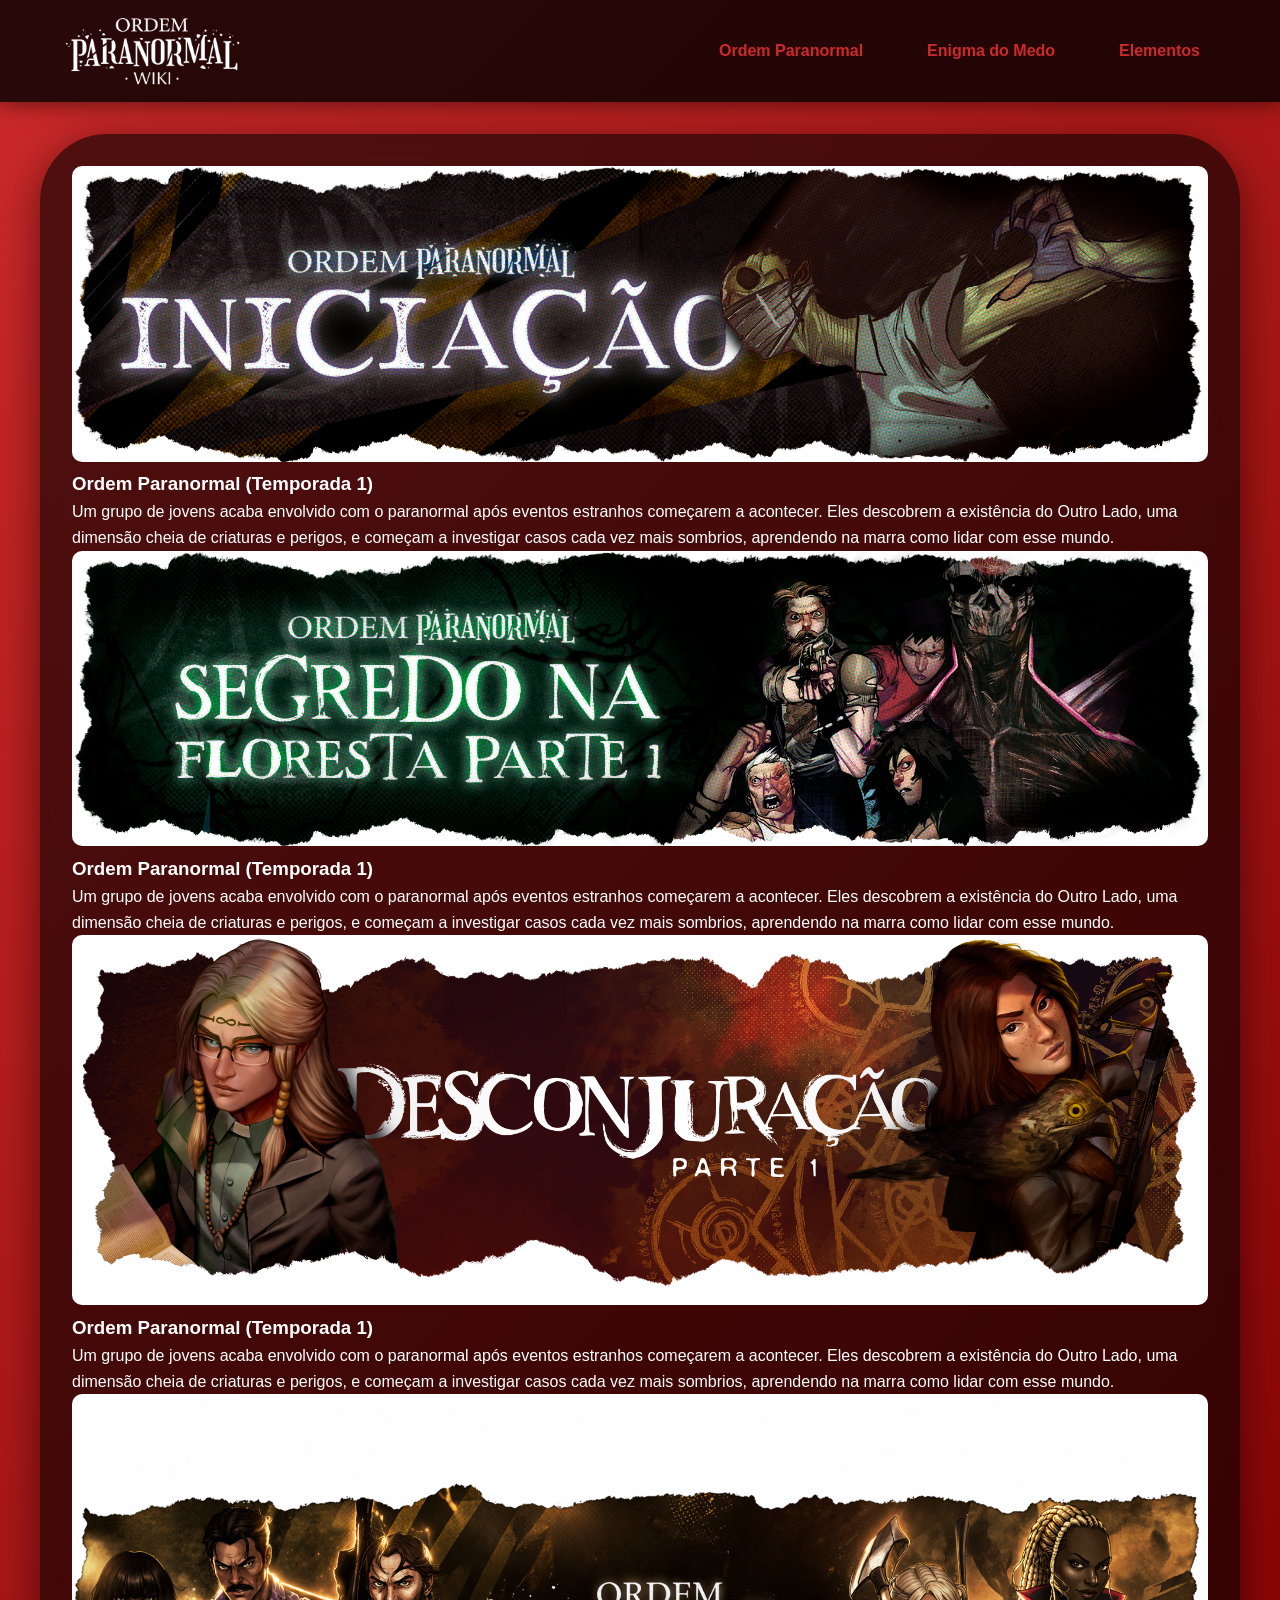
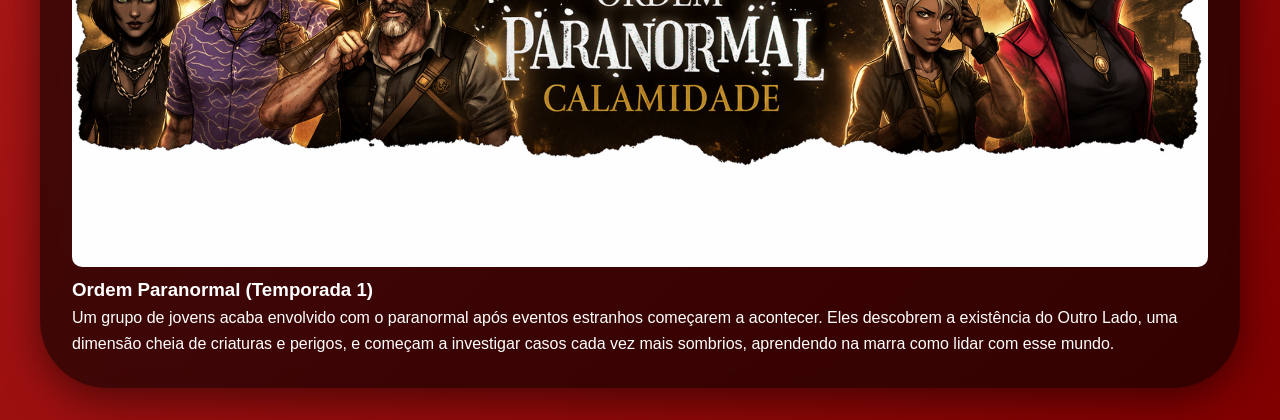
==== campanhas.html @ c6992877 "acerto dos itens do site" ====
<!DOCTYPE html>
<html lang="pt-BR">
  <head>
    <meta charset="UTF-8" />
    <meta name="viewport" content="width=device-width, initial-scale=1.0" />
    <link rel="stylesheet" href="css/style.css">
     <link rel="icon" href="img/Logo_Ordo_Realitas-removebg-preview.png">
    <title>Ordem Paranormal Wiki</title>
  </head>

<body>
    <header>
        <img src="img/Site-logo.webp" alt="OrdemParanormalLogo">
        <nav>
            <a href="index.html">Ordem Paranormal</a>
            <a href="enigma_do_medo.html">Enigma do Medo</a>
            <a href="elementos.html">Elementos</a>
        </nav>
    </header>
    <main>
        <div class="season-card card-iniciacao">
        <img src="img/iniciacao.png" alt="Logo primeira temporada">
        <div class="card-body">
          <h3>Ordem Paranormal (Temporada 1)</h3>
          <p>Um grupo de jovens acaba envolvido com o paranormal após eventos estranhos começarem a acontecer.
          Eles descobrem a existência do Outro Lado, uma dimensão cheia de criaturas e perigos, e começam a
          investigar casos cada vez mais sombrios, aprendendo na marra como lidar com esse mundo.</p>
        </div>
        </div>
        
        <div class="season-card card-segredo-na-floresta">
        <img src="img/segredo_na_floresta.png" alt="Logo primeira temporada">
        <div class="card-body">
          <h3>Ordem Paranormal (Temporada 1)</h3>
          <p>Um grupo de jovens acaba envolvido com o paranormal após eventos estranhos começarem a acontecer.
          Eles descobrem a existência do Outro Lado, uma dimensão cheia de criaturas e perigos, e começam a
          investigar casos cada vez mais sombrios, aprendendo na marra como lidar com esse mundo.</p>
        </div>
        </div>
        
        <div class="season-card card-desconjuracao">
        <img src="img/desconjuracao.png" alt="Logo primeira temporada">
        <div class="card-body">
          <h3>Ordem Paranormal (Temporada 1)</h3>
          <p>Um grupo de jovens acaba envolvido com o paranormal após eventos estranhos começarem a acontecer.
          Eles descobrem a existência do Outro Lado, uma dimensão cheia de criaturas e perigos, e começam a
          investigar casos cada vez mais sombrios, aprendendo na marra como lidar com esse mundo.</p>
        </div>
        </div>
        
        <div class="season-card card-calamidade">
        <img src="img/calamidadeS.png" alt="Logo primeira temporada">
        <div class="card-body">
          <h3>Ordem Paranormal (Temporada 1)</h3>
          <p>Um grupo de jovens acaba envolvido com o paranormal após eventos estranhos começarem a acontecer.
          Eles descobrem a existência do Outro Lado, uma dimensão cheia de criaturas e perigos, e começam a
          investigar casos cada vez mais sombrios, aprendendo na marra como lidar com esse mundo.</p>
        </div>
        </div>

    </main>
    <footer></footer>
</body>
</html>
---- css/style.css ----
*{
    margin: 0;
    padding: 0;
    box-sizing: border-box;
}
body{
    font-family: 'Segoe UI', Tahoma, Geneva, Verdana, sans-serif;
    line-height: 1.6; 
    color: #333; 
    background: linear-gradient(135deg,#cc2a2a 0%, #800000 100%); 
    min-height: 100vh;
}
header{
    background-color: rgba(0, 0, 0, 0.8);
    padding: 1rem 5%; 
    display: flex; 
    align-items: center; 
    justify-content: space-between;
    flex-wrap: wrap;
    gap: 1rem;
    box-shadow: 0 2px 20px rgba(0, 0, 0, 0.5);
    position: sticky;
    top: 0;
    z-index: 1000;
}
header img{
    height: 70px;
    width: auto;
    transition: transform 0.3s ease;
}
header img:hover{
    transform: scale(1.05);
}
/*===NAVEGAÇÃO nav===*/
nav{
    display: flex;
    gap: 2rem;
    flex-wrap: wrap;
}
nav a{
    text-decoration: none;
    color: #cc2a2a;
    font-weight: 600;
    padding: 0.5rem 1rem;
    border-radius: 25%;
    transition: all 0.3s ease;
    position: relative;
}
nav a:hover{
    background-color: #800000;
    color: white;
    transform: translate(-2px);
    box-shadow: 0 5px 15px rgba(128, 0, 0, 1);
}
nav a::after{
    content: '';
    position: absolute;
    bottom: 0;
    left: 50%;
    transform: translateX(-50%);
    width: 0;
    height: 2px;
    transition: width 0.3s ease;
}
nav a:hover::after{
    width: 80%;
}
/*===CONTEÚDO DO BLOG===*/
main{
    max-width: 1200px;
    margin: 2rem auto;
    padding: 2rem;
    background-color: rgba(0, 0, 0, 0.60);
    border-radius: 67px;
    box-shadow: 0 10px 40px rgba(0, 0, 0, 0.5);
    backdrop-filter: blur(10px);
    animation: slideIn 0.5s ease-out;
}
main, p{
    color: white;
}
main, a{
    color: #cc2a2a;
}
main, h1{
    color: white;
}
/*===DEFINIÇÃO DA ANIMAÇÃO===*/
@keyframes slideIn {
    from{
        opacity: 0;
        transform: translateY(30px);
    }
    to{
        opacity: 1;
        transform: translateY(0);
    }

}
img, iframe{
    max-width: 100%;
    height: auto;
    border-radius: 10px;
}
.video-wrapper{
    position: relative;
    height: 200px;
    width: auto;
}
iframe{
    position: absolute;
    align-items: center; 
}
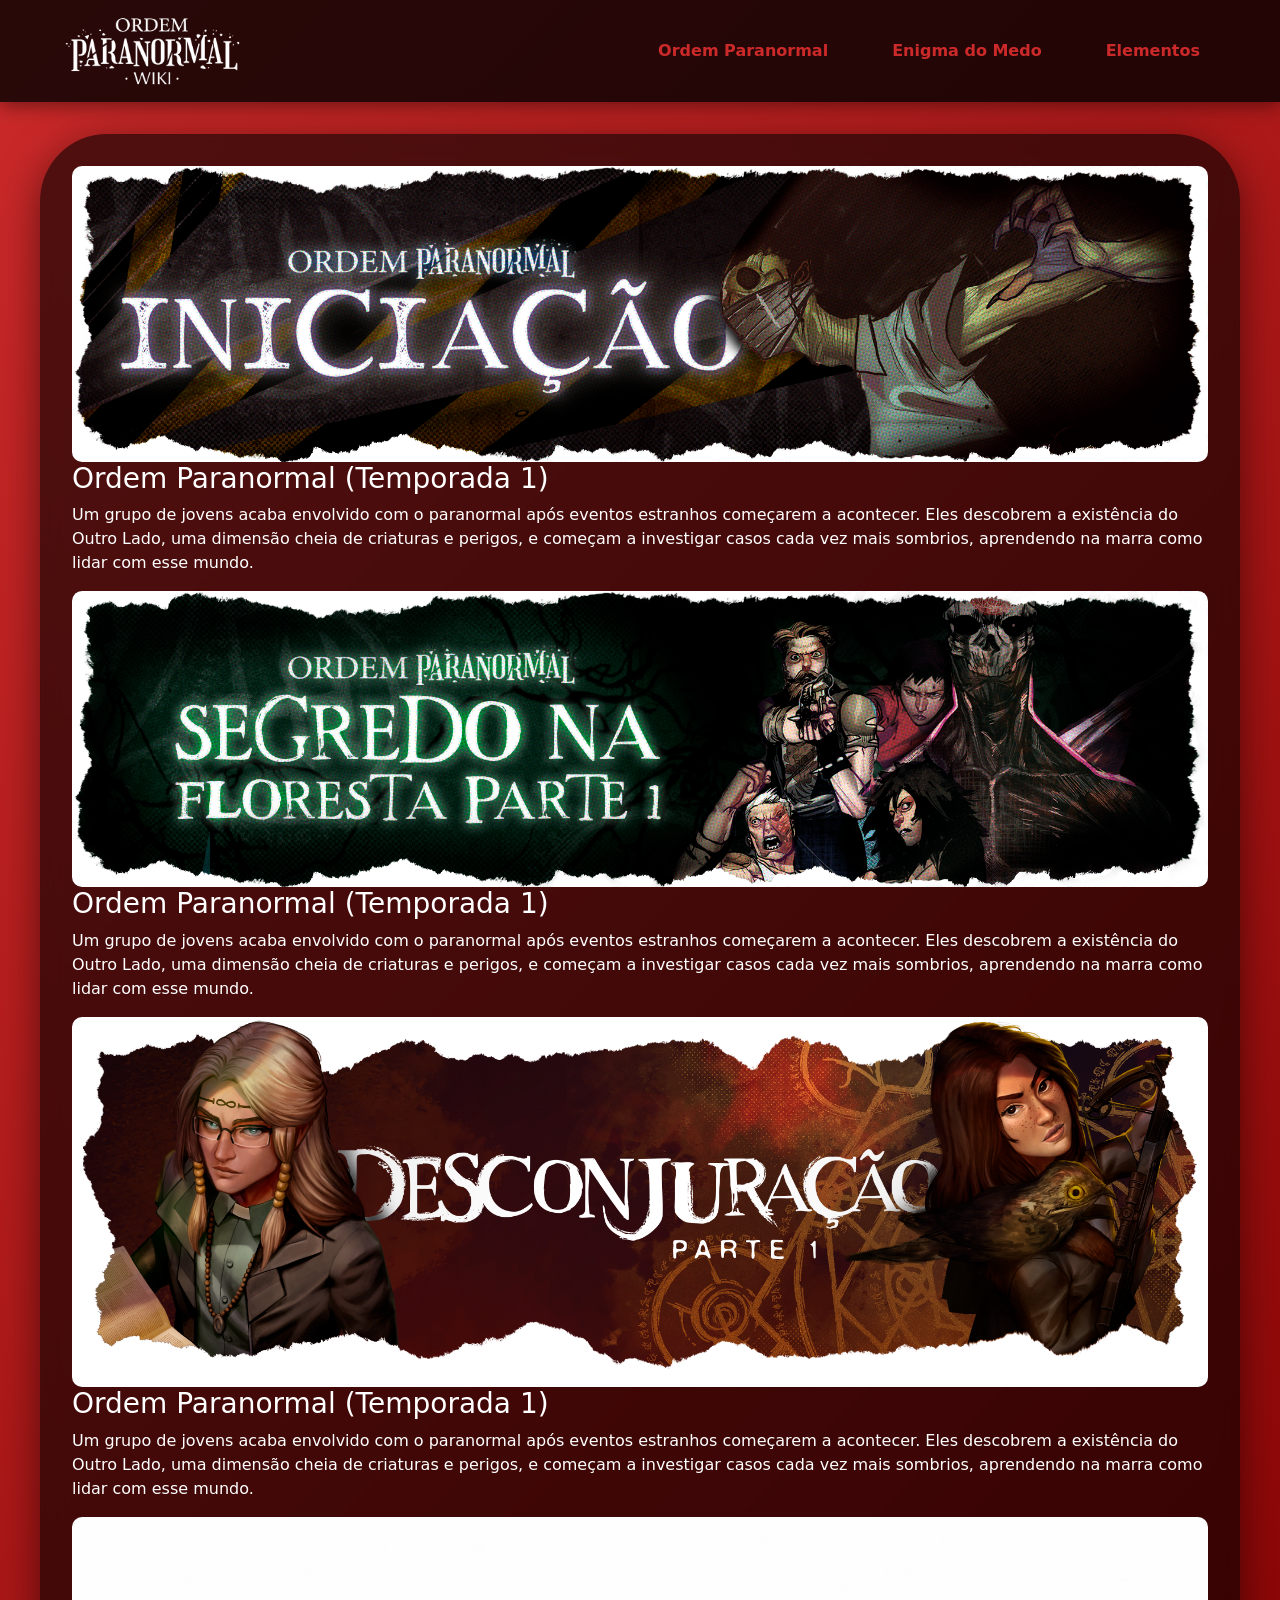
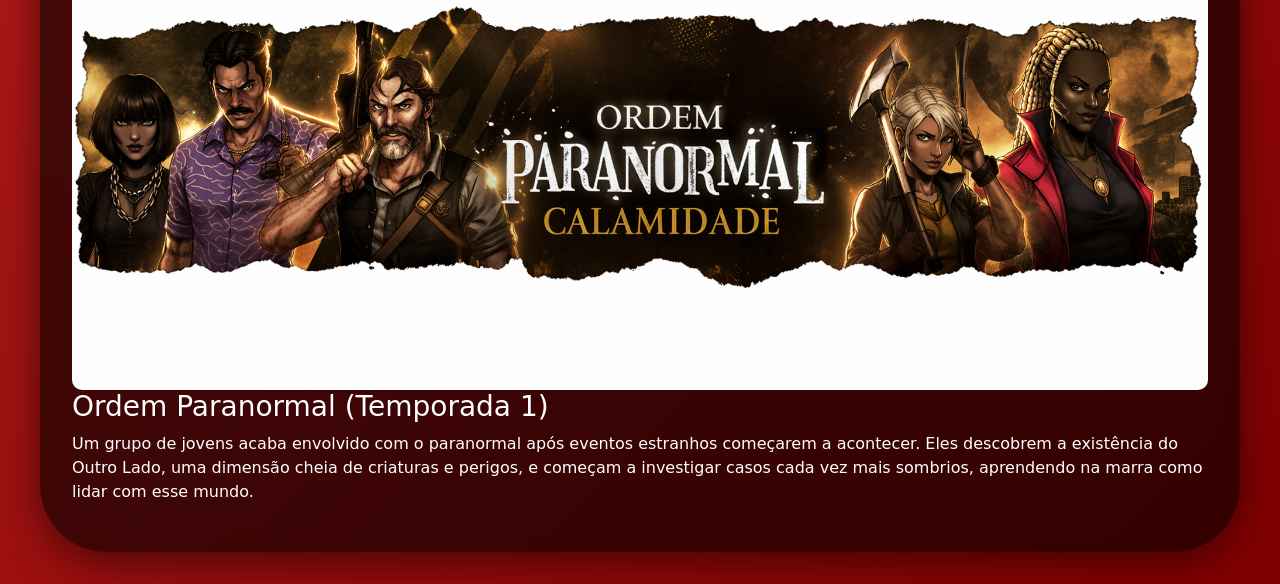
==== commit 9b37b508: "WIP" ====
--- a/campanhas.html
+++ b/campanhas.html
@@ -4,7 +4,11 @@
     <meta charset="UTF-8" />
     <meta name="viewport" content="width=device-width, initial-scale=1.0" />
     <link rel="stylesheet" href="css/style.css">
-     <link rel="icon" href="img/Logo_Ordo_Realitas-removebg-preview.png">
+    <link rel="icon" href="img/Logo_Ordo_Realitas-removebg-preview.png">
+
+    <!-- Bootstrap CSS -->
+    <link href="https://cdn.jsdelivr.net/npm/bootstrap@5.3.8/dist/css/bootstrap.min.css" rel="stylesheet" integrity="sha384-sRIl4kxILFvY47J16cr9ZwB07vP4J8+LH7qKQnuqkuIAvNWLzeN8tE5YBujZqJLB" crossorigin="anonymous">
+
     <title>Ordem Paranormal Wiki</title>
   </head>
 
--- a/css/style.css
+++ b/css/style.css
@@ -79,9 +79,13 @@
 main, p{
     color: white;
 }
-main, a{
+
+main a{
     color: #cc2a2a;
+    text-decoration: none;
+
 }
+
 main, h1{
     color: white;
 }
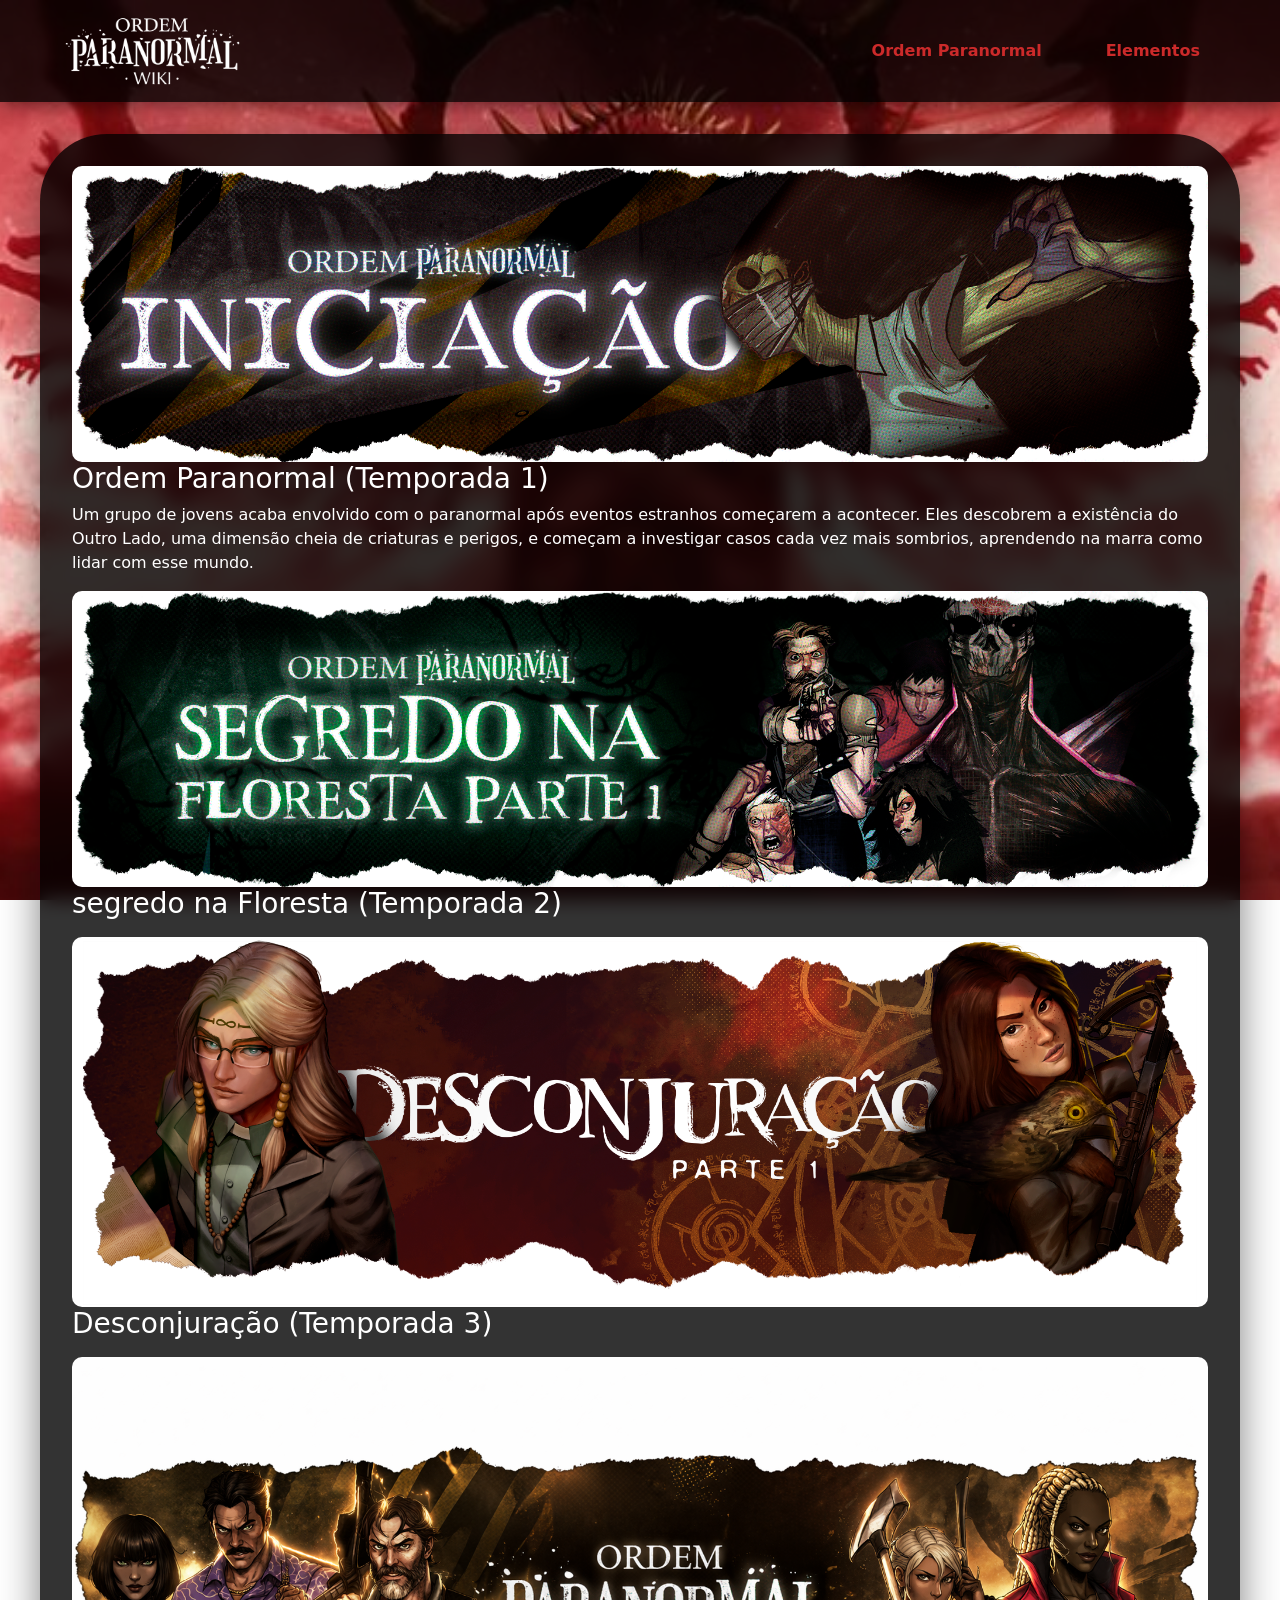
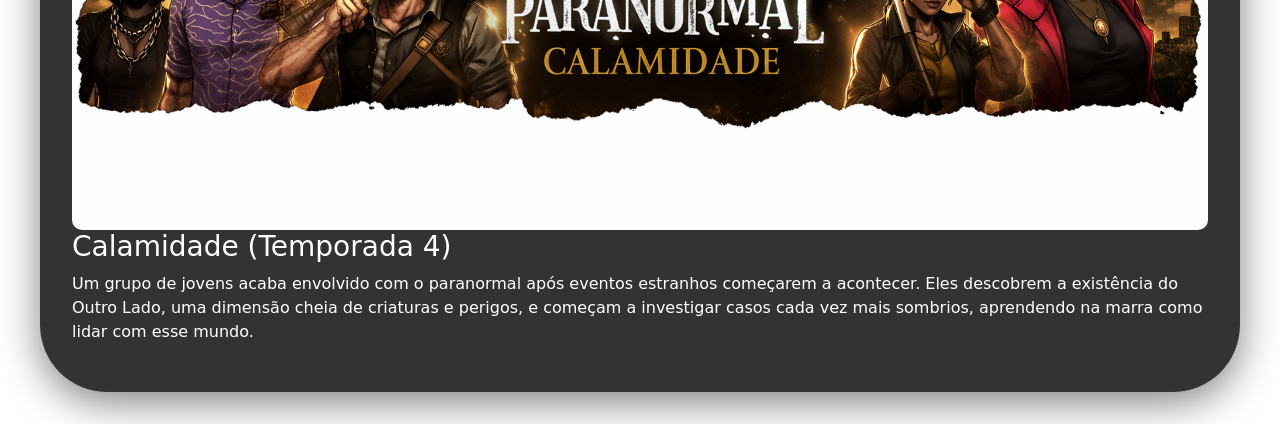
==== commit 8d4b2b11: "WIP: Página de elementos e novas imagens" ====
--- a/campanhas.html
+++ b/campanhas.html
@@ -9,7 +9,17 @@
     <!-- Bootstrap CSS -->
     <link href="https://cdn.jsdelivr.net/npm/bootstrap@5.3.8/dist/css/bootstrap.min.css" rel="stylesheet" integrity="sha384-sRIl4kxILFvY47J16cr9ZwB07vP4J8+LH7qKQnuqkuIAvNWLzeN8tE5YBujZqJLB" crossorigin="anonymous">
 
-    <title>Ordem Paranormal Wiki</title>
+  <style>
+    body {
+    background-image: url("img/Fundo_de_tela.jpg");
+    background-size: cover;      /* Faz a imagem cobrir toda a tela */
+    background-position: center; /* Centraliza a imagem */
+    background-repeat: no-repeat;/* Evita repetição */
+    background-attachment: fixed;/* Mantém fixa ao rolar a página */
+    }
+  </style>
+
+   <title>Ordem Paranormal Wiki</title>
   </head>
 
 <body>
@@ -17,11 +27,11 @@
         <img src="img/Site-logo.webp" alt="OrdemParanormalLogo">
         <nav>
             <a href="index.html">Ordem Paranormal</a>
-            <a href="enigma_do_medo.html">Enigma do Medo</a>
             <a href="elementos.html">Elementos</a>
         </nav>
     </header>
     <main>
+      
         <div class="season-card card-iniciacao">
         <img src="img/iniciacao.png" alt="Logo primeira temporada">
         <div class="card-body">
@@ -35,27 +45,23 @@
         <div class="season-card card-segredo-na-floresta">
         <img src="img/segredo_na_floresta.png" alt="Logo primeira temporada">
         <div class="card-body">
-          <h3>Ordem Paranormal (Temporada 1)</h3>
-          <p>Um grupo de jovens acaba envolvido com o paranormal após eventos estranhos começarem a acontecer.
-          Eles descobrem a existência do Outro Lado, uma dimensão cheia de criaturas e perigos, e começam a
-          investigar casos cada vez mais sombrios, aprendendo na marra como lidar com esse mundo.</p>
+          <h3>segredo na Floresta (Temporada 2)</h3>
+          <p></p>
         </div>
         </div>
         
         <div class="season-card card-desconjuracao">
         <img src="img/desconjuracao.png" alt="Logo primeira temporada">
         <div class="card-body">
-          <h3>Ordem Paranormal (Temporada 1)</h3>
-          <p>Um grupo de jovens acaba envolvido com o paranormal após eventos estranhos começarem a acontecer.
-          Eles descobrem a existência do Outro Lado, uma dimensão cheia de criaturas e perigos, e começam a
-          investigar casos cada vez mais sombrios, aprendendo na marra como lidar com esse mundo.</p>
+          <h3>Desconjuração (Temporada 3)</h3>
+          <p></p>
         </div>
         </div>
         
         <div class="season-card card-calamidade">
         <img src="img/calamidadeS.png" alt="Logo primeira temporada">
         <div class="card-body">
-          <h3>Ordem Paranormal (Temporada 1)</h3>
+          <h3>Calamidade (Temporada 4)</h3>
           <p>Um grupo de jovens acaba envolvido com o paranormal após eventos estranhos começarem a acontecer.
           Eles descobrem a existência do Outro Lado, uma dimensão cheia de criaturas e perigos, e começam a
           investigar casos cada vez mais sombrios, aprendendo na marra como lidar com esse mundo.</p>
--- a/css/style.css
+++ b/css/style.css
@@ -7,7 +7,6 @@
     font-family: 'Segoe UI', Tahoma, Geneva, Verdana, sans-serif;
     line-height: 1.6; 
     color: #333; 
-    background: linear-gradient(135deg,#cc2a2a 0%, #800000 100%); 
     min-height: 100vh;
 }
 header{
@@ -70,7 +69,7 @@
     max-width: 1200px;
     margin: 2rem auto;
     padding: 2rem;
-    background-color: rgba(0, 0, 0, 0.60);
+    background-color: rgba(0, 0, 0, 0.80);
     border-radius: 67px;
     box-shadow: 0 10px 40px rgba(0, 0, 0, 0.5);
     backdrop-filter: blur(10px);
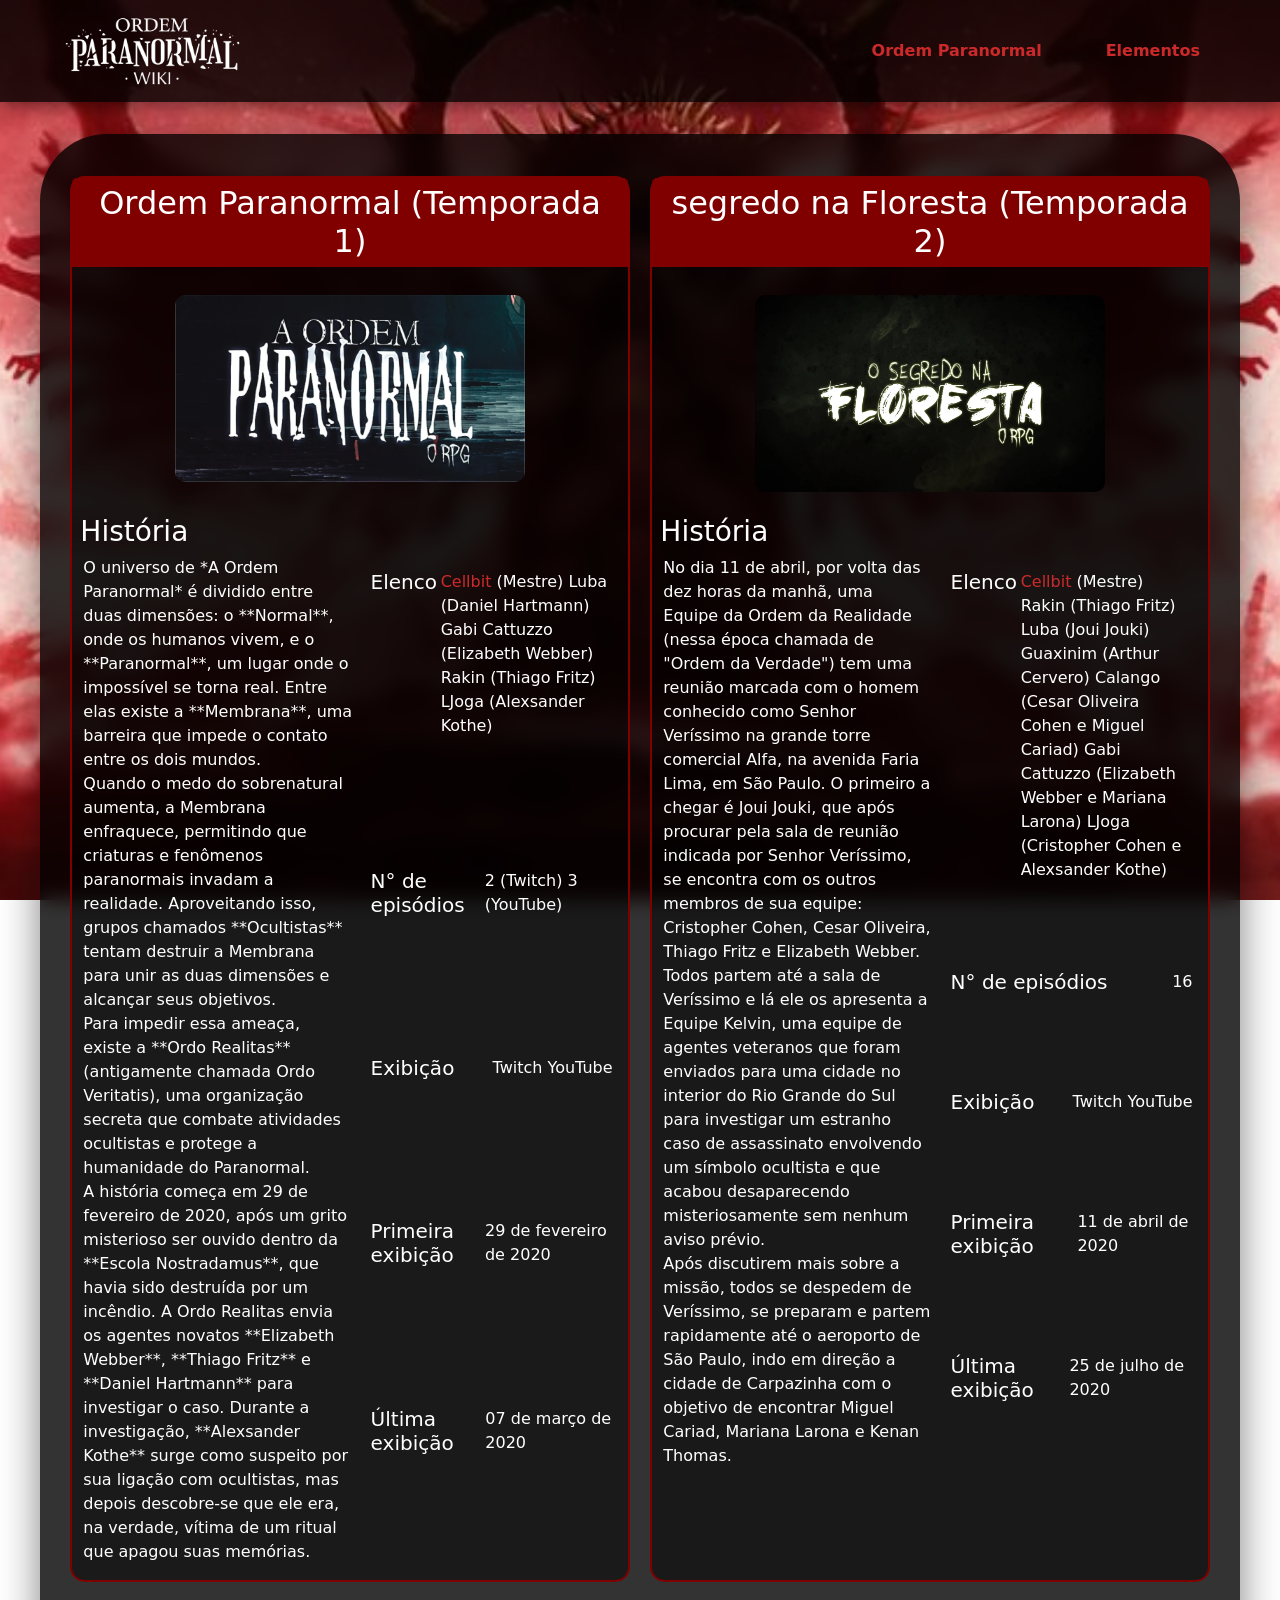
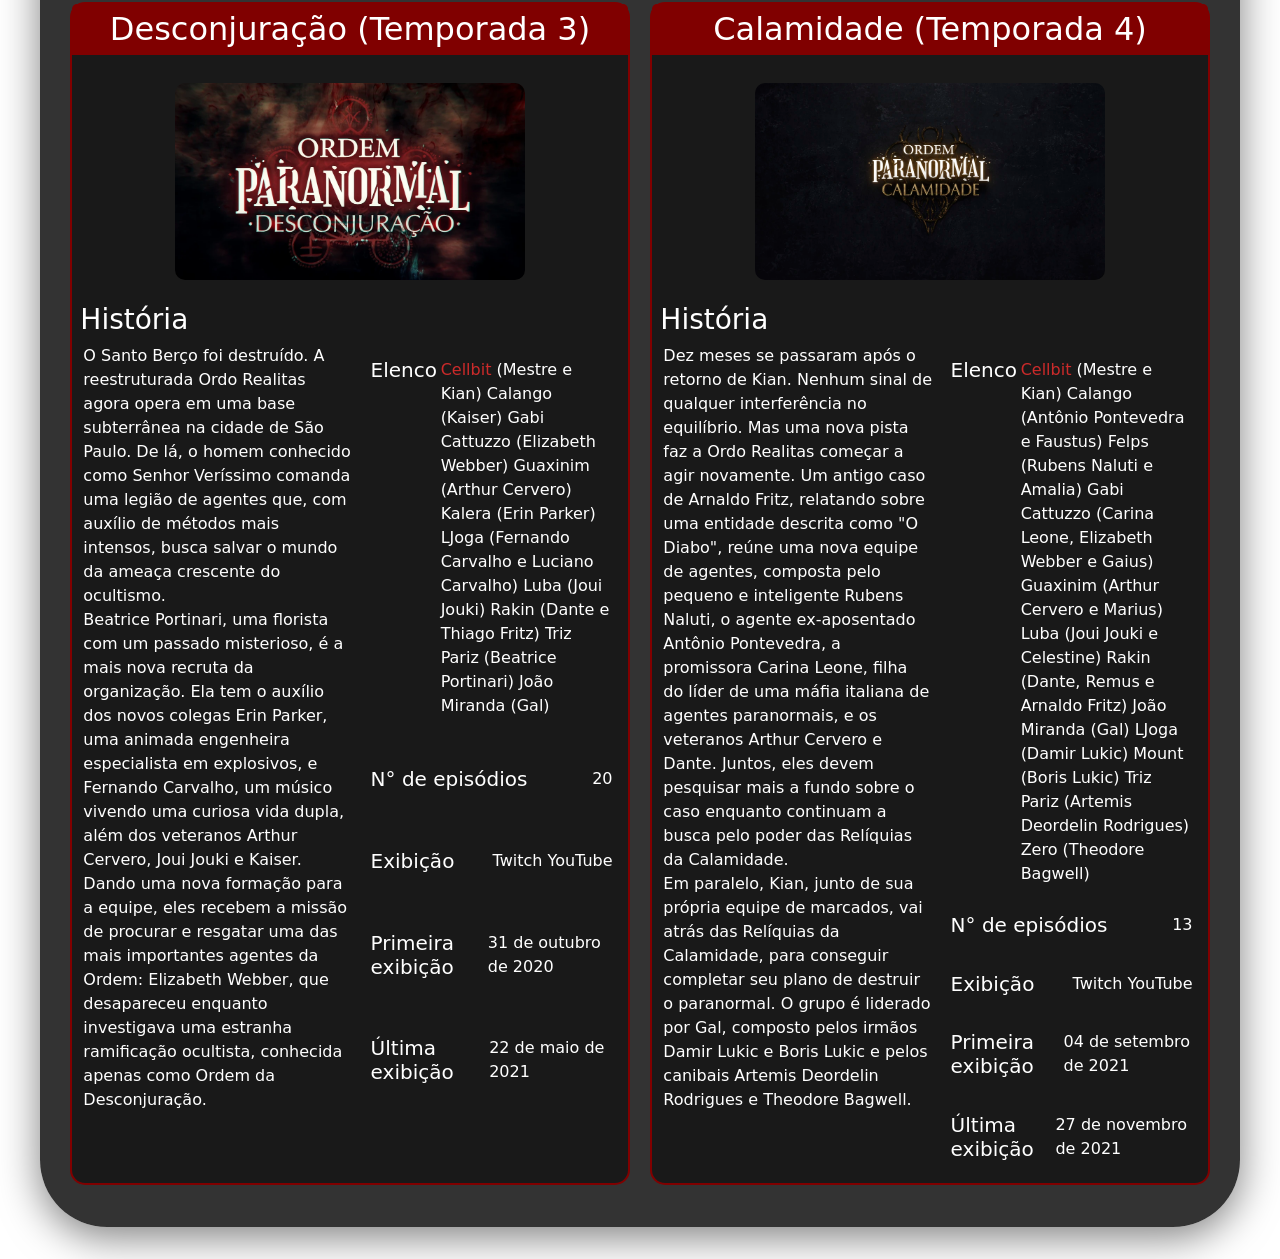
==== commit cf827b99: "Finalização do Projeto" ====
--- a/campanhas.html
+++ b/campanhas.html
@@ -24,50 +24,453 @@
 
 <body>
     <header>
-        <img src="img/Site-logo.webp" alt="OrdemParanormalLogo">
-        <nav>
-            <a href="index.html">Ordem Paranormal</a>
-            <a href="elementos.html">Elementos</a>
-        </nav>
+      <a href="index.html">
+          <img src="img/Site-logo.webp" alt="OrdemParanormalLogo" style="align-items: center;">
+      </a>
+      <nav>
+          <a href="index.html">Ordem Paranormal</a>
+          <a href="elementos.html">Elementos</a>
+      </nav>
     </header>
-    <main>
+
+    <main style="display: flex; flex-direction: column; align-items: center;">
       
-        <div class="season-card card-iniciacao">
-        <img src="img/iniciacao.png" alt="Logo primeira temporada">
-        <div class="card-body">
-          <h3>Ordem Paranormal (Temporada 1)</h3>
-          <p>Um grupo de jovens acaba envolvido com o paranormal após eventos estranhos começarem a acontecer.
-          Eles descobrem a existência do Outro Lado, uma dimensão cheia de criaturas e perigos, e começam a
-          investigar casos cada vez mais sombrios, aprendendo na marra como lidar com esse mundo.</p>
-        </div>
-        </div>
+      <div style="display: flex; flex-direction: row;">
+
+          <div class="cs-card-campanha">
+            <h2 class="heading" id="ordem-paranormal">Ordem Paranormal (Temporada 1)</h2>
+
+            <div class="imagem-centralizada-campanha">
+              <img src="img/Campanha_A_Ordem_Paranormal.webp" alt="Logo primeira temporada">
+            </div>
+            <div class="card-body" style="margin-left: 1.5%;">
+          
+              <h3>História</h3>
+              <div style="display: flex; flex-direction: row;">
+
+                <div class="div-campanha">
+                  <p>
+                  O universo de *A Ordem Paranormal* é dividido entre duas dimensões: o **Normal**, onde os humanos vivem, e o **Paranormal**, um lugar onde o impossível se torna real. Entre elas existe a **Membrana**, uma barreira que impede o contato entre os dois mundos.<br>
+                  Quando o medo do sobrenatural aumenta, a Membrana enfraquece, permitindo que criaturas e fenômenos paranormais invadam a realidade. Aproveitando isso, grupos chamados **Ocultistas** tentam destruir a Membrana para unir as duas dimensões e alcançar seus objetivos.<br>
+                  Para impedir essa ameaça, existe a **Ordo Realitas** (antigamente chamada Ordo Veritatis), uma organização secreta que combate atividades ocultistas e protege a humanidade do Paranormal.<br>
+                  A história começa em 29 de fevereiro de 2020, após um grito misterioso ser ouvido dentro da **Escola Nostradamus**, que havia sido destruída por um incêndio. A Ordo Realitas envia os agentes novatos **Elizabeth Webber**, **Thiago Fritz** e **Daniel Hartmann** para investigar o caso. Durante a investigação, **Alexsander Kothe** surge como suspeito por sua ligação com ocultistas, mas depois descobre-se que ele era, na verdade, vítima de um ritual que apagou suas memórias.
+                  </p>
+                </div>
+
+                <div class="div-campanha" style="display: flex; flex-direction: column;">
+
+                  <div class="card-body" style="padding: 5%;">
+                    <div class="d-flex justify-content-between" data-source="elenco">
+
+                        <h5 class="pi-data-label pi-secondary-font" style="color: white; margin-right: 1.5%;">
+                            Elenco
+                        </h5>
+
+                        <div class="pi-data-value pi-font" style="color: white;">
+                          <a href="cellbit.html"> Cellbit</a> (Mestre)
+                          Luba (Daniel Hartmann)
+                          Gabi Cattuzzo (Elizabeth Webber)
+                          Rakin (Thiago Fritz)
+                          LJoga (Alexsander Kothe)
+                        </div>
+
+                    </div>
+                  </div>
+
+                  <div class="card-body" style="padding: 5%;">
+                    <div class="d-flex justify-content-between" data-source="eps">
+
+                        <h5 class="pi-data-label pi-secondary-font" style="color: white;">
+                            N° de episódios
+                        </h5>
+
+                        <div class="pi-data-value pi-font" style="color: white;">
+                          2 (Twitch)
+                          3 (YouTube)
+                        </div>
+
+                    </div>
+                  </div>
+
+                  <div class="card-body" style="padding: 5%;">
+                    <div class="d-flex justify-content-between" data-source="exibicao">
+
+                        <h5 class="pi-data-label pi-secondary-font" style="color: white;">
+                            Exibição
+                        </h5>
+
+                        <div class="pi-data-value pi-font" style="color: white;">
+                          Twitch
+                          YouTube
+                        </div>
+
+                    </div>
+                  </div>
+                    
+                  <div class="card-body" style="padding: 5%;">
+                    <div class="d-flex justify-content-between" data-source="pri-exibicao">
+
+                        <h5 class="pi-data-label pi-secondary-font" style="color: white;">
+                            Primeira exibição
+                        </h5>
+
+                        <div class="pi-data-value pi-font" style="color: white;">
+                          29 de fevereiro de 2020 
+                        </div>
+
+                    </div>
+                  </div>
+
+                  <div class="card-body" style="padding: 5%;">
+                    <div class="d-flex justify-content-between" data-source="ult-exibicao">
+
+                        <h5 class="pi-data-label pi-secondary-font" style="color: white;">
+                          Última exibição
+                        </h5>
+
+                        <div class="pi-data-value pi-font" style="color: white;">
+                          07 de março de 2020
+                        </div>
+
+                    </div>
+                  </div>
+                </div>
+
+              </div>
+            </div>
+
+          </div>
+          
+          
+          <div class="cs-card-campanha">
+              <h2 class="heading" id="segredo-floresta">segredo na Floresta (Temporada 2)</h2>
+
+
+            <div class="imagem-centralizada-campanha">
+              <img src="img/Campanha_O_Segredo_na_Floresta.webp" alt="Logo primeira temporada">
+            </div>
+
+            <div class="card-body" style="margin-left: 1.5%;">      
+              <h3>História</h3>
+              <div style="display: flex; flex-direction: row;">
+                <div class="div-campanha">
+                  <p>
+                    No dia 11 de abril, por volta das dez horas da manhã, uma Equipe da Ordem da Realidade (nessa época chamada de "Ordem da Verdade") tem uma reunião marcada com o homem conhecido como Senhor Veríssimo na grande torre comercial Alfa, na avenida Faria Lima, em São Paulo. O primeiro a chegar é Joui Jouki, que após procurar pela sala de reunião indicada por Senhor Veríssimo, se encontra com os outros membros de sua equipe: Cristopher Cohen, Cesar Oliveira, Thiago Fritz e Elizabeth Webber.<br>
+                    Todos partem até a sala de Veríssimo e lá ele os apresenta a Equipe Kelvin, uma equipe de agentes veteranos que foram enviados para uma cidade no interior do Rio Grande do Sul para investigar um estranho caso de assassinato envolvendo um símbolo ocultista e que acabou desaparecendo misteriosamente sem nenhum aviso prévio.<br>
+                    Após discutirem mais sobre a missão, todos se despedem de Veríssimo, se preparam e partem rapidamente até o aeroporto de São Paulo, indo em direção a cidade de Carpazinha com o objetivo de encontrar Miguel Cariad, Mariana Larona e Kenan Thomas.
+                  </p>
+                </div>
+
+                <div class="div-campanha" style="display: flex; flex-direction: column;">
+
+                  <div class="card-body" style="padding: 5%;">
+                    <div class="d-flex justify-content-between" data-source="elenco">
+
+                        <h5 class="pi-data-label pi-secondary-font" style="color: white; margin-right: 1.5%;">
+                            Elenco
+                        </h5>
+
+                        <div class="pi-data-value pi-font" style="color: white;">
+                          <a href="cellbit.html"> Cellbit</a> (Mestre)
+                          Rakin (Thiago Fritz)
+                          Luba (Joui Jouki)
+                          Guaxinim (Arthur Cervero)
+                          Calango (Cesar Oliveira Cohen e Miguel Cariad)
+                          Gabi Cattuzzo (Elizabeth Webber e Mariana Larona)
+                          LJoga (Cristopher Cohen e Alexsander Kothe)
+                        </div>
+
+                    </div>
+                  </div>
+
+                  <div class="card-body" style="padding: 5%;">
+                    <div class="d-flex justify-content-between" data-source="eps">
+
+                        <h5 class="pi-data-label pi-secondary-font" style="color: white;">
+                            N° de episódios
+                        </h5>
+
+                        <div class="pi-data-value pi-font" style="color: white;">
+                          16
+                        </div>
+
+                    </div>
+                  </div>
+
+                  <div class="card-body" style="padding: 5%;">
+                    <div class="d-flex justify-content-between" data-source="exibicao">
+
+                        <h5 class="pi-data-label pi-secondary-font" style="color: white;">
+                            Exibição
+                        </h5>
+
+                        <div class="pi-data-value pi-font" style="color: white;">
+                          Twitch
+                          YouTube
+                        </div>
+
+                    </div>
+                  </div>
+                    
+                  <div class="card-body" style="padding: 5%;">
+                    <div class="d-flex justify-content-between" data-source="pri-exibicao">
+
+                        <h5 class="pi-data-label pi-secondary-font" style="color: white;">
+                            Primeira exibição
+                        </h5>
+
+                        <div class="pi-data-value pi-font" style="color: white;">
+                          11 de abril de 2020
+                        </div>
+
+                    </div>
+                  </div>
+
+                  <div class="card-body" style="padding: 5%;">
+                    <div class="d-flex justify-content-between" data-source="ult-exibicao">
+
+                        <h5 class="pi-data-label pi-secondary-font" style="color: white;">
+                          Última exibição
+                        </h5>
+
+                        <div class="pi-data-value pi-font" style="color: white;">
+                          25 de julho de 2020
+                        </div>
+
+                    </div>
+                  </div>
+                </div>
+
+              </div>
+            </div>
+
+          </div>
+
+      </div>
+
+
+      <div style="display: flex; flex-direction: row;">
+
+          <div class="cs-card-campanha">
+              <h2 class="heading" id="desconjuracao">Desconjuração (Temporada 3)</h2>
+
+
+            <div class="imagem-centralizada-campanha">
+              <img src="img/Campanha_Desconjuracao.webp" alt="Logo primeira temporada">
+            </div>
+
+              <div class="card-body" style="margin-left: 1.5%;">   
+                <h3>História</h3>
+              <div style="display: flex; flex-direction: row;">
+
+                <div class="div-campanha">
+                  <p>
+                    O Santo Berço foi destruído. A reestruturada Ordo Realitas agora opera em uma base subterrânea na cidade de São Paulo. De lá, o homem conhecido como Senhor Veríssimo comanda uma legião de agentes que, com auxílio de métodos mais intensos, busca salvar o mundo da ameaça crescente do ocultismo.<br>
+                    Beatrice Portinari, uma florista com um passado misterioso, é a mais nova recruta da organização. Ela tem o auxílio dos novos colegas Erin Parker, uma animada engenheira especialista em explosivos, e Fernando Carvalho, um músico vivendo uma curiosa vida dupla, além dos veteranos Arthur Cervero, Joui Jouki e Kaiser. Dando uma nova formação para a equipe, eles recebem a missão de procurar e resgatar uma das mais importantes agentes da Ordem: Elizabeth Webber, que desapareceu enquanto investigava uma estranha ramificação ocultista, conhecida apenas como Ordem da Desconjuração.
+                  </p>
+                </div>
+
+                <div class="div-campanha" style="display: flex; flex-direction: column;">
+
+                  <div class="card-body" style="padding: 5%;">
+                    <div class="d-flex justify-content-between" data-source="elenco">
+
+                        <h5 class="pi-data-label pi-secondary-font" style="color: white; margin-right: 1.5%;">
+                            Elenco
+                        </h5>
+
+                        <div class="pi-data-value pi-font" style="color: white;">
+                          <a href="cellbit.html"> Cellbit</a> (Mestre e Kian)
+                          Calango (Kaiser)
+                          Gabi Cattuzzo (Elizabeth Webber)
+                          Guaxinim (Arthur Cervero)
+                          Kalera (Erin Parker)
+                          LJoga (Fernando Carvalho e Luciano Carvalho)
+                          Luba (Joui Jouki)
+                          Rakin (Dante e Thiago Fritz)
+                          Triz Pariz (Beatrice Portinari)
+                          João Miranda (Gal)
+                        </div>
+
+                    </div>
+                  </div>
+
+                  <div class="card-body" style="padding: 5%;">
+                    <div class="d-flex justify-content-between" data-source="eps">
+
+                        <h5 class="pi-data-label pi-secondary-font" style="color: white;">
+                            N° de episódios
+                        </h5>
+
+                        <div class="pi-data-value pi-font" style="color: white;">
+                          20
+                        </div>
+
+                    </div>
+                  </div>
+
+                  <div class="card-body" style="padding: 5%;">
+                    <div class="d-flex justify-content-between" data-source="exibicao">
+
+                        <h5 class="pi-data-label pi-secondary-font" style="color: white;">
+                            Exibição
+                        </h5>
+
+                        <div class="pi-data-value pi-font" style="color: white;">
+                          Twitch
+                          YouTube
+                        </div>
+
+                    </div>
+                  </div>
+                    
+                  <div class="card-body" style="padding: 5%;">
+                    <div class="d-flex justify-content-between" data-source="pri-exibicao">
+
+                        <h5 class="pi-data-label pi-secondary-font" style="color: white;">
+                            Primeira exibição
+                        </h5>
+
+                        <div class="pi-data-value pi-font" style="color: white;">
+                          31 de outubro de 2020 
+                        </div>
+
+                    </div>
+                  </div>
+
+                  <div class="card-body" style="padding: 5%;">
+                    <div class="d-flex justify-content-between" data-source="ult-exibicao">
+
+                        <h5 class="pi-data-label pi-secondary-font" style="color: white;">
+                          Última exibição
+                        </h5>
+
+                        <div class="pi-data-value pi-font" style="color: white;">
+                          22 de maio de 2021
+                        </div>
+
+                    </div>
+                  </div>
+                </div>
+
+              </div>
+          
+            </div>
+
+          </div>
+
+
+          <div class="cs-card-campanha">
+              <h2 class="heading" id="calamidade">Calamidade (Temporada 4)</h2>
+
+
+            <div class="imagem-centralizada-campanha">
+              <img src="img/Campanha_Calamidade.webp" alt="Logo primeira temporada">
+            </div>
+
+            <div class="card-body" style="margin-left: 1.5%;">
+              <h3>História</h3>
+              <div style="display: flex; flex-direction: row;">
+
+                <div class="div-campanha">
+                  <p>
+                    Dez meses se passaram após o retorno de Kian. Nenhum sinal de qualquer interferência no equilíbrio. Mas uma nova pista faz a Ordo Realitas começar a agir novamente. Um antigo caso de Arnaldo Fritz, relatando sobre uma entidade descrita como "O Diabo", reúne uma nova equipe de agentes, composta pelo pequeno e inteligente Rubens Naluti, o agente ex-aposentado Antônio Pontevedra, a promissora Carina Leone, filha do líder de uma máfia italiana de agentes paranormais, e os veteranos Arthur Cervero e Dante. Juntos, eles devem pesquisar mais a fundo sobre o caso enquanto continuam a busca pelo poder das Relíquias da Calamidade.<br>
+                    Em paralelo, Kian, junto de sua própria equipe de marcados, vai atrás das Relíquias da Calamidade, para conseguir completar seu plano de destruir o paranormal. O grupo é liderado por Gal, composto pelos irmãos Damir Lukic e Boris Lukic e pelos canibais Artemis Deordelin Rodrigues e Theodore Bagwell.
+                  </p>
+              </div>
+
+                <div class="div-campanha" style="display: flex; flex-direction: column;">
+
+                  <div class="card-body" style="padding: 5%;">
+                    <div class="d-flex justify-content-between" data-source="elenco">
+
+                        <h5 class="pi-data-label pi-secondary-font" style="color: white; margin-right: 1.5%;">
+                            Elenco
+                        </h5>
+
+                        <div class="pi-data-value pi-font" style="color: white;">
+                          <a href="cellbit.html"> Cellbit</a> (Mestre e Kian)
+                          Calango (Antônio Pontevedra e Faustus)
+                          Felps (Rubens Naluti e Amalia)
+                          Gabi Cattuzzo (Carina Leone, Elizabeth Webber e Gaius)
+                          Guaxinim (Arthur Cervero e Marius)
+                          Luba (Joui Jouki e Celestine)
+                          Rakin (Dante, Remus e Arnaldo Fritz)
+                          João Miranda (Gal)
+                          LJoga (Damir Lukic)
+                          Mount (Boris Lukic)
+                          Triz Pariz (Artemis Deordelin Rodrigues)
+                          Zero (Theodore Bagwell)
+                        </div>
+
+                    </div>
+                  </div>
+
+                  <div class="card-body" style="padding: 5%;">
+                    <div class="d-flex justify-content-between" data-source="eps">
+
+                        <h5 class="pi-data-label pi-secondary-font" style="color: white;">
+                            N° de episódios
+                        </h5>
+
+                        <div class="pi-data-value pi-font" style="color: white;">
+                          13
+                        </div>
+
+                    </div>
+                  </div>
+
+                  <div class="card-body" style="padding: 5%;">
+                    <div class="d-flex justify-content-between" data-source="exibicao">
+
+                        <h5 class="pi-data-label pi-secondary-font" style="color: white;">
+                            Exibição
+                        </h5>
+
+                        <div class="pi-data-value pi-font" style="color: white;">
+                          Twitch
+                          YouTube
+                        </div>
+
+                    </div>
+                  </div>
+                    
+                  <div class="card-body" style="padding: 5%;">
+                    <div class="d-flex justify-content-between" data-source="pri-exibicao">
+
+                        <h5 class="pi-data-label pi-secondary-font" style="color: white;">
+                            Primeira exibição
+                        </h5>
+
+                        <div class="pi-data-value pi-font" style="color: white;">
+                          04 de setembro de 2021
+                        </div>
+
+                    </div>
+                  </div>
+
+                  <div class="card-body" style="padding: 5%;">
+                    <div class="d-flex justify-content-between" data-source="ult-exibicao">
+
+                        <h5 class="pi-data-label pi-secondary-font" style="color: white;">
+                          Última exibição
+                        </h5>
+
+                        <div class="pi-data-value pi-font" style="color: white;">
+                          27 de novembro de 2021
+                        </div>
+
+                    </div>
+                  </div>
+                </div>
+
+              </div>
+            
+            </div>
+
+          </div>
         
-        <div class="season-card card-segredo-na-floresta">
-        <img src="img/segredo_na_floresta.png" alt="Logo primeira temporada">
-        <div class="card-body">
-          <h3>segredo na Floresta (Temporada 2)</h3>
-          <p></p>
-        </div>
-        </div>
-        
-        <div class="season-card card-desconjuracao">
-        <img src="img/desconjuracao.png" alt="Logo primeira temporada">
-        <div class="card-body">
-          <h3>Desconjuração (Temporada 3)</h3>
-          <p></p>
-        </div>
-        </div>
-        
-        <div class="season-card card-calamidade">
-        <img src="img/calamidadeS.png" alt="Logo primeira temporada">
-        <div class="card-body">
-          <h3>Calamidade (Temporada 4)</h3>
-          <p>Um grupo de jovens acaba envolvido com o paranormal após eventos estranhos começarem a acontecer.
-          Eles descobrem a existência do Outro Lado, uma dimensão cheia de criaturas e perigos, e começam a
-          investigar casos cada vez mais sombrios, aprendendo na marra como lidar com esse mundo.</p>
-        </div>
-        </div>
-
+      </div>
     </main>
     <footer></footer>
 </body>
--- a/css/style.css
+++ b/css/style.css
@@ -74,6 +74,8 @@
     box-shadow: 0 10px 40px rgba(0, 0, 0, 0.5);
     backdrop-filter: blur(10px);
     animation: slideIn 0.5s ease-out;
+
+
 }
 main, p{
     color: white;
@@ -114,4 +116,62 @@
     position: absolute;
     align-items: center; 
 }
+.cs-card {
+    display: flex; /* Transforma o container em um alinhador flexível */
+    flex-shrink: 0;
+    flex-direction: column;
+    align-items: center; /* Alinha os itens verticalmente no centro */ 
+    gap: 20px; /* Espaçamento entre a imagem e o texto */
+    max-width: fit-content; /* Largura máxima do seu card */
+    border: 2px solid #800000;
+    border-radius: 8px;
+    border-color: #800000;
+    background-color: rgba(0, 0, 0, 0.5);
 
+}
+.cs-card-campanha {
+    display: flex; /* Transforma o container em um alinhador flexível */
+    flex-shrink: 0;
+    flex-direction: column;
+    align-items: center; /* Alinha os itens verticalmente no centro */ 
+    gap: 20px; /* Espaçamento entre a imagem e o texto */
+    max-width: 600px; /* Largura máxima do seu card */
+    border-radius: 15px;
+    border-color: #800000;
+    width: 560px;
+    border: 2px solid #800000;
+    background-color: rgba(0,0,0,.5);
+    margin: 10px;
+}
+.imagem-centralizada{
+    margin 0 auto;
+    object-fit: cover;
+    display: block;
+}
+.imagem-centralizada-campanha {
+    margin: 0 auto;
+    width: 350px;
+    height: 200px;
+    object-fit: cover;
+    display: block;
+}
+
+.heading {
+background: #800000;
+    width: 100%;
+    text-align: center;
+    padding: 6px;
+    border-top-left-radius: 5px;
+    border-top-right-radius: 5px;
+}
+.imagem-link {
+    border-radius: 10px;
+    box-shadow: 0 0px 5px 0 black;
+    transition: .1s ease-in;
+    margin: 10px;
+}
+.div-campanha {
+    width: 50%;
+    margin-left: 3px;
+    margin-right: 2px;
+}
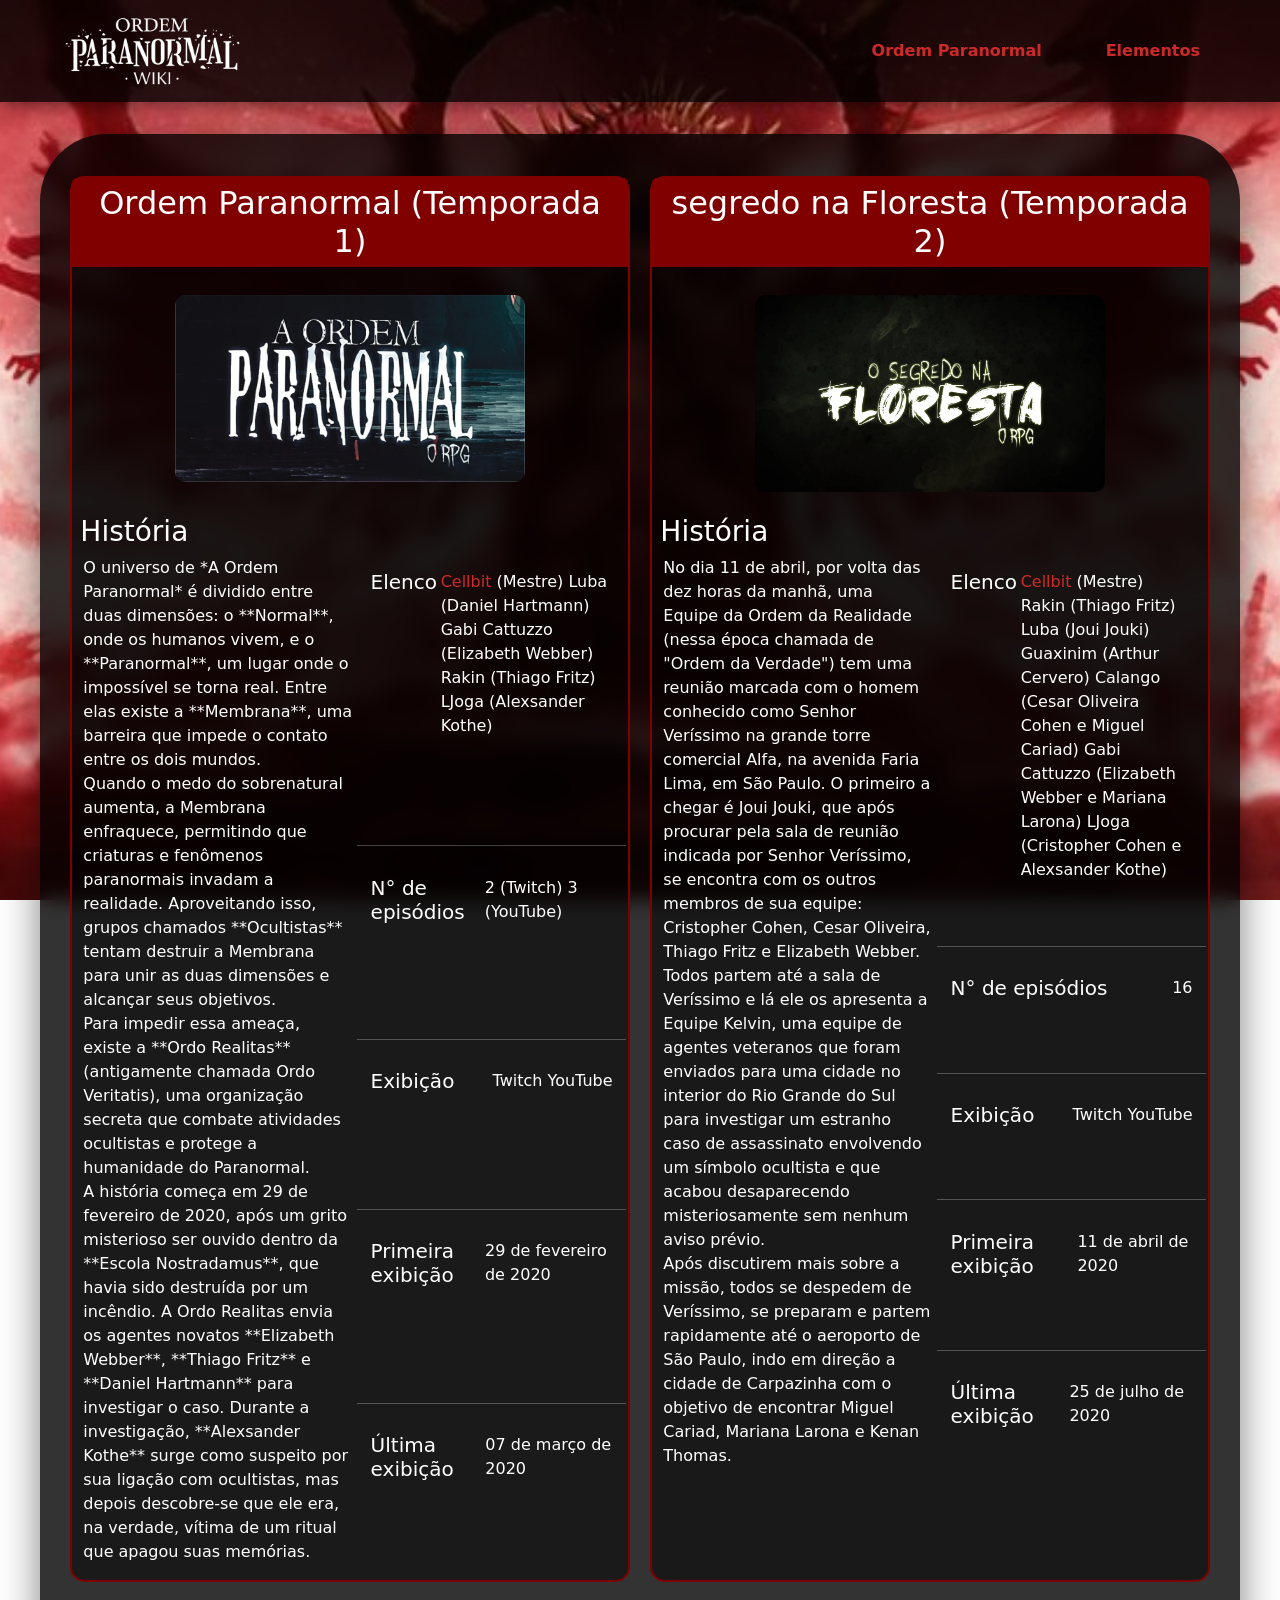
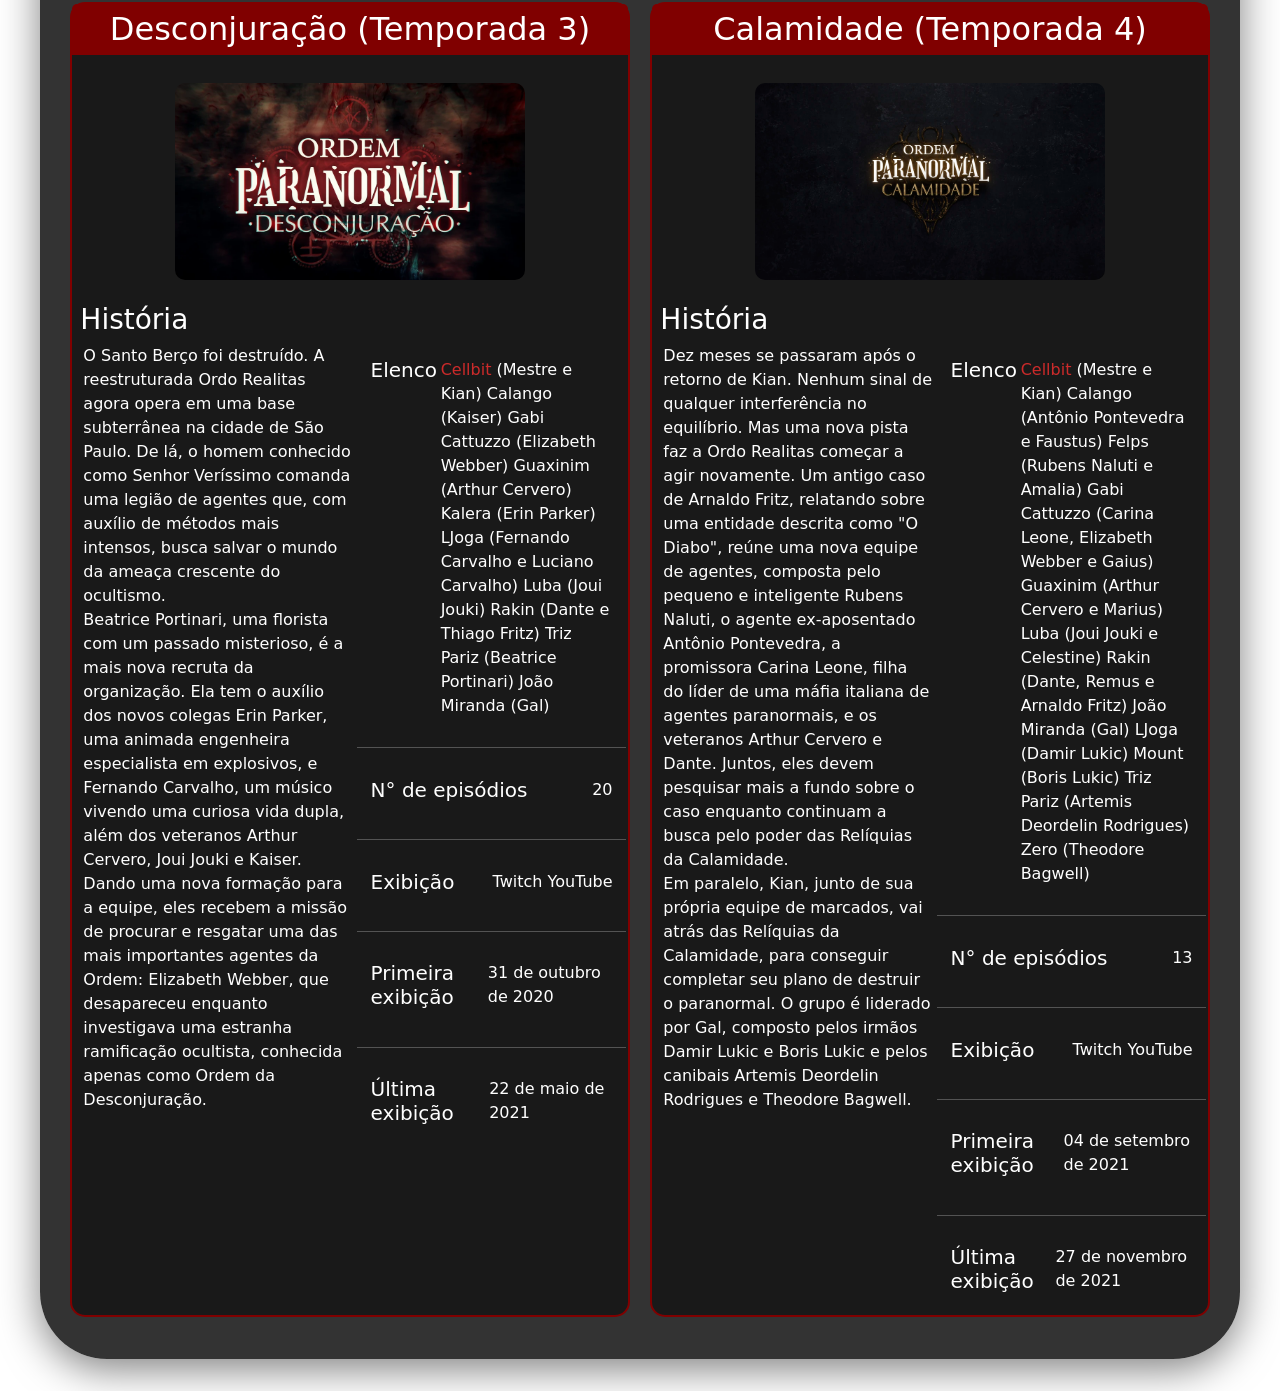
==== commit 8f35cd30: "Finalização do projeto" ====
--- a/campanhas.html
+++ b/campanhas.html
@@ -77,6 +77,8 @@
                     </div>
                   </div>
 
+                  <hr>
+
                   <div class="card-body" style="padding: 5%;">
                     <div class="d-flex justify-content-between" data-source="eps">
 
@@ -92,6 +94,8 @@
                     </div>
                   </div>
 
+                  <hr>
+
                   <div class="card-body" style="padding: 5%;">
                     <div class="d-flex justify-content-between" data-source="exibicao">
 
@@ -107,6 +111,8 @@
                     </div>
                   </div>
                     
+                  <hr>
+
                   <div class="card-body" style="padding: 5%;">
                     <div class="d-flex justify-content-between" data-source="pri-exibicao">
 
@@ -120,6 +126,8 @@
 
                     </div>
                   </div>
+
+                  <hr>
 
                   <div class="card-body" style="padding: 5%;">
                     <div class="d-flex justify-content-between" data-source="ult-exibicao">
@@ -183,6 +191,8 @@
                     </div>
                   </div>
 
+                  <hr>
+
                   <div class="card-body" style="padding: 5%;">
                     <div class="d-flex justify-content-between" data-source="eps">
 
@@ -196,6 +206,8 @@
 
                     </div>
                   </div>
+
+                  <hr>
 
                   <div class="card-body" style="padding: 5%;">
                     <div class="d-flex justify-content-between" data-source="exibicao">
@@ -211,7 +223,9 @@
 
                     </div>
                   </div>
-                    
+                  
+                  <hr>
+
                   <div class="card-body" style="padding: 5%;">
                     <div class="d-flex justify-content-between" data-source="pri-exibicao">
 
@@ -225,6 +239,8 @@
 
                     </div>
                   </div>
+
+                  <hr>
 
                   <div class="card-body" style="padding: 5%;">
                     <div class="d-flex justify-content-between" data-source="ult-exibicao">
@@ -295,6 +311,8 @@
                     </div>
                   </div>
 
+                  <hr>
+
                   <div class="card-body" style="padding: 5%;">
                     <div class="d-flex justify-content-between" data-source="eps">
 
@@ -308,6 +326,8 @@
 
                     </div>
                   </div>
+
+                  <hr>
 
                   <div class="card-body" style="padding: 5%;">
                     <div class="d-flex justify-content-between" data-source="exibicao">
@@ -323,7 +343,9 @@
 
                     </div>
                   </div>
-                    
+                
+                  <hr>
+
                   <div class="card-body" style="padding: 5%;">
                     <div class="d-flex justify-content-between" data-source="pri-exibicao">
 
@@ -337,6 +359,8 @@
 
                     </div>
                   </div>
+
+                  <hr>
 
                   <div class="card-body" style="padding: 5%;">
                     <div class="d-flex justify-content-between" data-source="ult-exibicao">
@@ -406,6 +430,8 @@
                     </div>
                   </div>
 
+                  <hr>
+
                   <div class="card-body" style="padding: 5%;">
                     <div class="d-flex justify-content-between" data-source="eps">
 
@@ -419,6 +445,8 @@
 
                     </div>
                   </div>
+
+                  <hr>
 
                   <div class="card-body" style="padding: 5%;">
                     <div class="d-flex justify-content-between" data-source="exibicao">
@@ -435,6 +463,8 @@
                     </div>
                   </div>
                     
+                  <hr>
+
                   <div class="card-body" style="padding: 5%;">
                     <div class="d-flex justify-content-between" data-source="pri-exibicao">
 
@@ -449,6 +479,8 @@
                     </div>
                   </div>
 
+                  <hr>
+                  
                   <div class="card-body" style="padding: 5%;">
                     <div class="d-flex justify-content-between" data-source="ult-exibicao">
 
--- a/css/style.css
+++ b/css/style.css
@@ -144,7 +144,7 @@
     margin: 10px;
 }
 .imagem-centralizada{
-    margin 0 auto;
+    margin: 0 auto;
     object-fit: cover;
     display: block;
 }
@@ -174,4 +174,10 @@
     width: 50%;
     margin-left: 3px;
     margin-right: 2px;
+}
+ 
+.div-row {
+    display: flex;
+    margin-left: 3px;
+    margin-right: 2px;
 }
